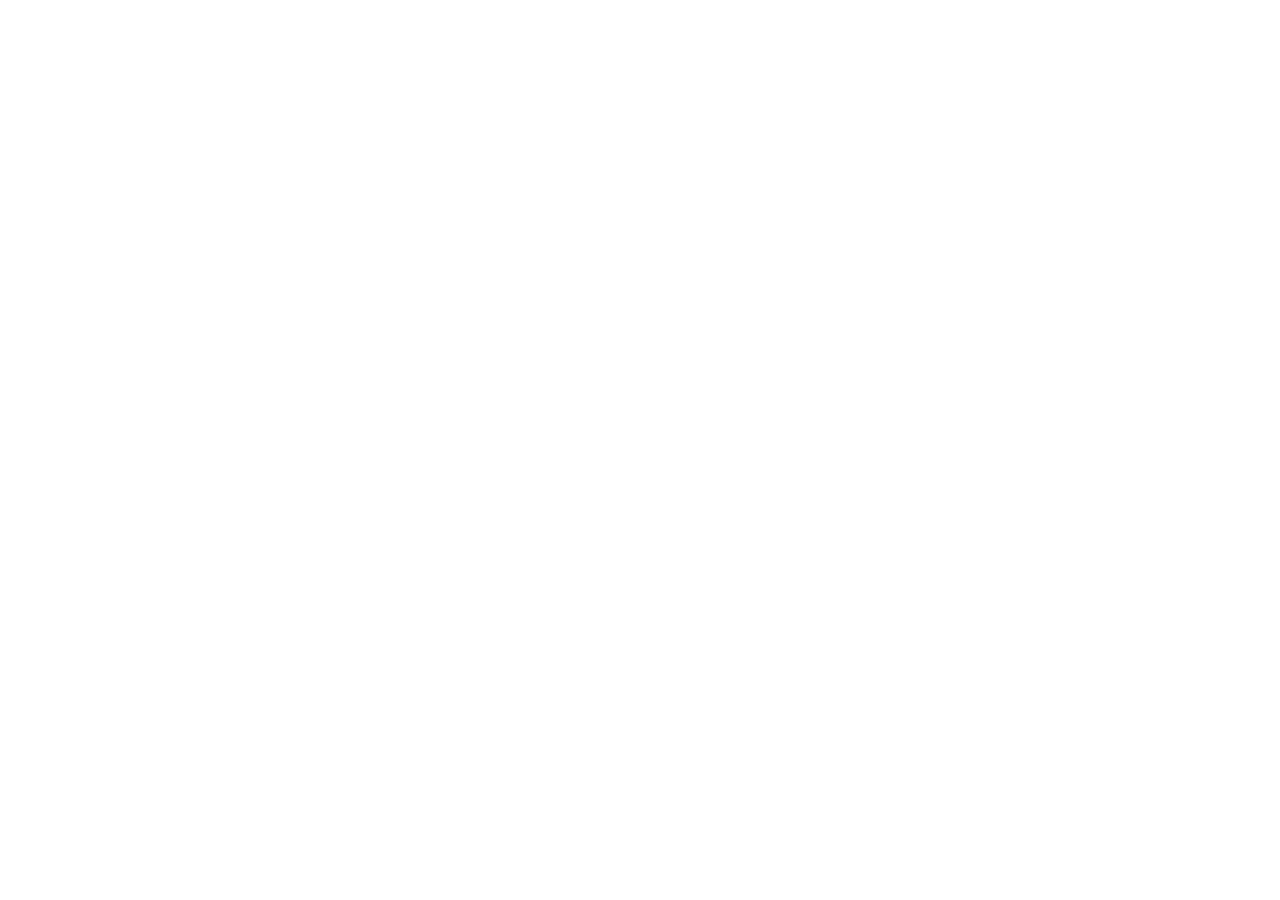
==== index.html @ 8856874f "added project files" ====
<!DOCTYPE html>
<html lang="en">
<head>
    <meta charset="UTF-8">
    <meta name="viewport" content="width=device-width, initial-scale=1.0">
    <title>AFRIRIDE</title>
    <link rel="stylesheet" href="style.css">
</head>
<body>
    
</body>
</html>
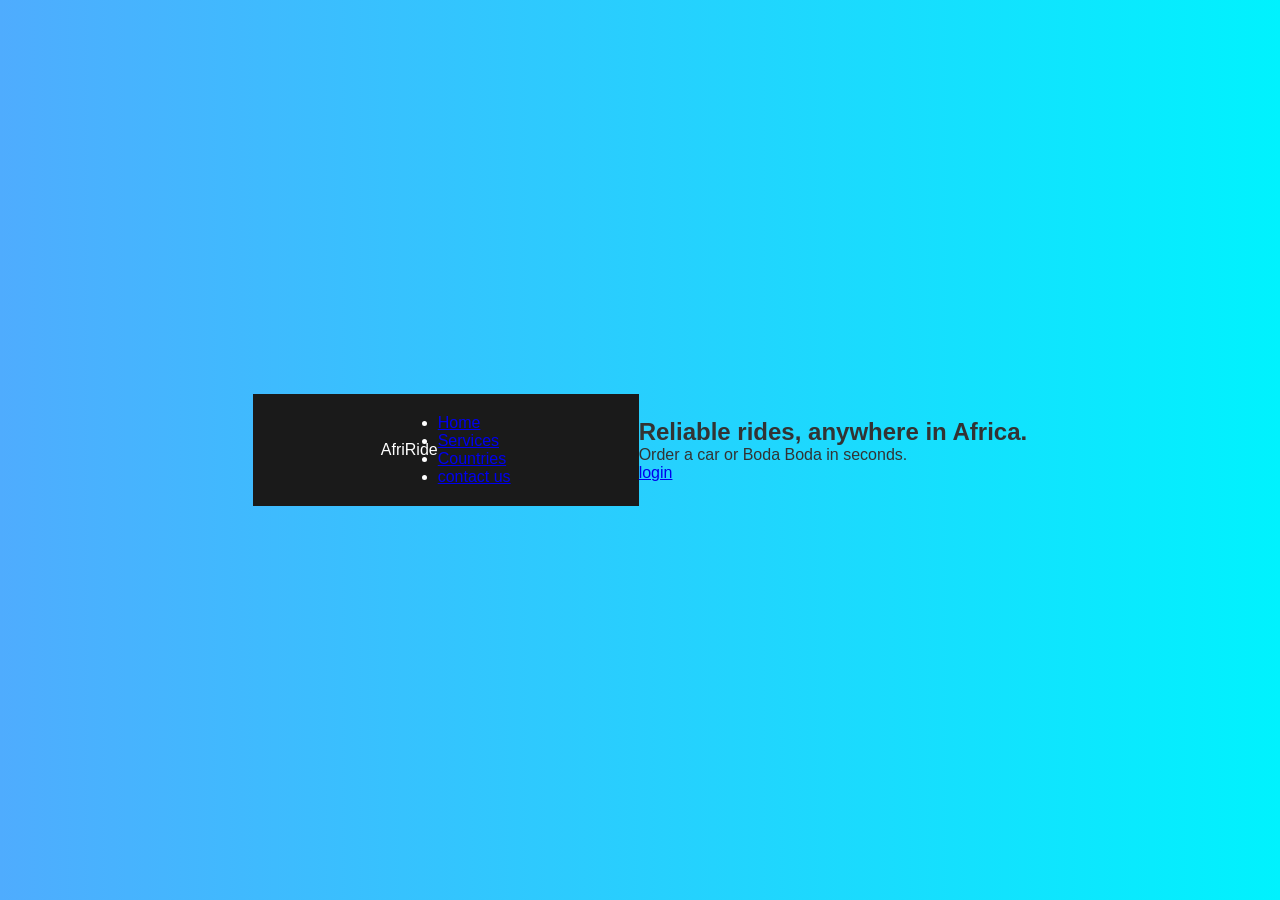
==== commit a1abf366: "added login,register, files" ====
--- a/index.html
+++ b/index.html
@@ -5,8 +5,25 @@
     <meta name="viewport" content="width=device-width, initial-scale=1.0">
     <title>AFRIRIDE</title>
     <link rel="stylesheet" href="style.css">
+    
 </head>
 <body>
-    
+     
+  <nav class="navbar">
+        <div class="logo">Afri<span>Ride</span></div>
+        <ul class="nav-links">
+            <li><a href="index.html">Home</a></li>
+            <li><a href="#">Services</a></li>
+            <li><a href="#">Countries</a></li>
+            <li><a href="#">contact us</a></li>
+        </ul>
+    </nav>
+
+    <section class="hero">
+        <div class="overlay">
+            <div class="booking-container">
+                <h1>Reliable rides, anywhere in Africa.</h1>
+                <p>Order a car or Boda Boda in seconds.</p>  
+                <a href="login.html">login</a>
 </body>
 </html>
--- a/style.css
+++ b/style.css
@@ -0,0 +1,97 @@
+* {
+    margin: 0;
+    padding: 0;
+    box-sizing: border-box;
+    font-family: 'Segoe UI', Tahoma, Geneva, Verdana, sans-serif;
+}
+
+body {
+    background-color: #f4f4f9;
+    color: #333;
+}
+
+
+.navbar {
+    display: flex;
+    justify-content: space-between;
+    align-items: center;
+    padding: 20px 10%;
+    background: #1a1a1a;
+    color: white;
+}
+
+body {
+    margin: 0;
+    padding: 0;
+    font-family: Arial, sans-serif;
+    background: linear-gradient(to right, #4facfe, #00f2fe);
+    height: 100vh;
+    display: flex;
+    justify-content: center;
+    align-items: center;
+}
+
+
+.login-box {
+    background: white;
+    padding: 30px;
+    width: 320px;
+    border-radius: 12px;
+    box-shadow: 0 8px 20px rgba(0,0,0,0.2);
+    text-align: center;
+}
+
+
+.login-box h2 {
+    margin-bottom: 20px;
+}
+
+
+.login-box input {
+    width: 100%;
+    padding: 12px;
+    margin: 10px 0;
+    border: 1px solid #ccc;
+    border-radius: 6px;
+    outline: none;
+    transition: 0.3s;
+}
+
+
+.login-box input:focus {
+    border-color: #4facfe;
+    box-shadow: 0 0 5px rgba(79,172,254,0.5);
+}
+
+
+.login-box button {
+    width: 100%;
+    padding: 12px;
+    background: #4facfe;
+    border: none;
+    color: white;
+    font-size: 16px;
+    border-radius: 6px;
+    cursor: pointer;
+    transition: 0.3s;
+}
+
+
+.login-box button:hover {
+    background: #007bff;
+}
+
+
+.login-box .link {
+    margin-top: 15px;
+    font-size: 14px;
+}
+
+.login-box .link a {
+    text-decoration: none;
+    color: #007bff;
+}
+
+.login-box .link a:hover {
+    text-decoration: underline;
+}
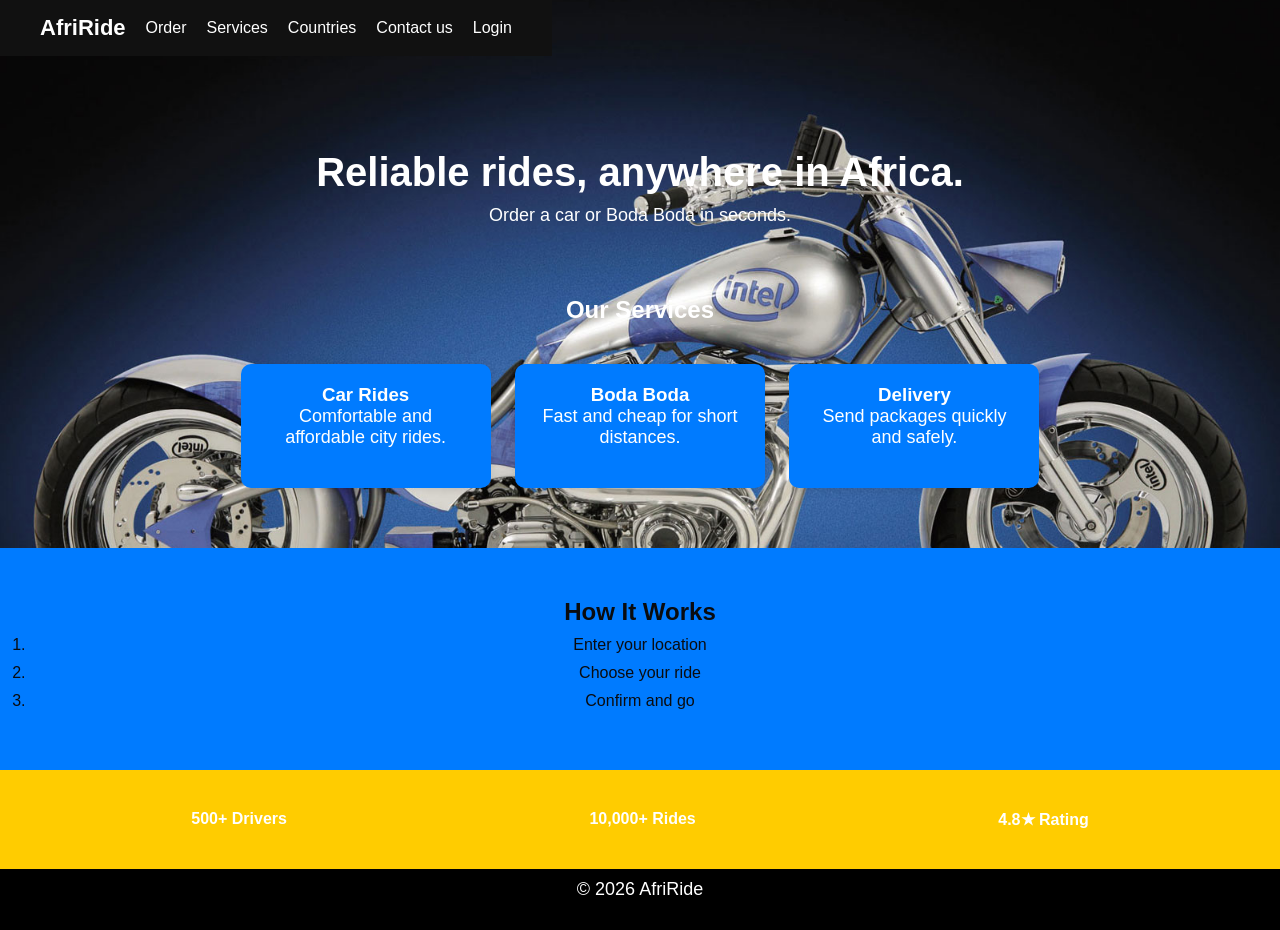
==== commit c5735812: "added codes in index.html,stlte.css,book.html,book.css" ====
--- a/index.html
+++ b/index.html
@@ -12,10 +12,11 @@
   <nav class="navbar">
         <div class="logo">Afri<span>Ride</span></div>
         <ul class="nav-links">
-            <li><a href="index.html">Home</a></li>
-            <li><a href="#">Services</a></li>
+            <li><a href="book.html">Order</a></li>
+            <li><a href="service.html">Services</a></li>
             <li><a href="#">Countries</a></li>
-            <li><a href="#">contact us</a></li>
+            <li><a href="#">Contact us</a></li>
+            <li><a href="login.html">Login</a></li>
         </ul>
     </nav>
 
@@ -24,6 +25,37 @@
             <div class="booking-container">
                 <h1>Reliable rides, anywhere in Africa.</h1>
                 <p>Order a car or Boda Boda in seconds.</p>  
-                <a href="login.html">login</a>
+                
+               <section class="services">
+  <h2>Our Services</h2>
+  <div class="service-box">
+    <h3>Car Rides</h3>
+    <p>Comfortable and affordable city rides.</p>
+  </div>
+  <div class="service-box">
+    <h3>Boda Boda</h3>
+    <p>Fast and cheap for short distances.</p>
+  </div>
+  <div class="service-box">
+    <h3>Delivery</h3>
+    <p>Send packages quickly and safely.</p>
+  </div>
+</section> 
+<section class="how-it-works">
+  <h2>How It Works</h2>
+  <ol>
+    <li>Enter your location</li>
+    <li>Choose your ride</li>
+    <li>Confirm and go</li>
+  </ol>
+</section>
+<section class="stats">
+  <div>500+ Drivers</div>
+  <div>10,000+ Rides</div>
+  <div>4.8★ Rating</div>
+</section>
+<footer>
+  <p>© 2026 AfriRide</p>
+</footer>
 </body>
 </html>
--- a/style.css
+++ b/style.css
@@ -11,87 +11,129 @@
 }
 
 
+
 .navbar {
-    display: flex;
-    justify-content: space-between;
-    align-items: center;
-    padding: 20px 10%;
-    background: #1a1a1a;
-    color: white;
-}
-
-body {
-    margin: 0;
-    padding: 0;
-    font-family: Arial, sans-serif;
-    background: linear-gradient(to right, #4facfe, #00f2fe);
-    height: 100vh;
-    display: flex;
-    justify-content: center;
-    align-items: center;
+  display: flex;
+  justify-content: space-between;
+  align-items: center;
+  background: #111;
+  padding: 15px 40px;
+  position: fixed;
+  top: 0;
 }
 
 
-.login-box {
-    background: white;
-    padding: 30px;
-    width: 320px;
-    border-radius: 12px;
-    box-shadow: 0 8px 20px rgba(0,0,0,0.2);
-    text-align: center;
+.logo {
+  color: white;
+  font-size: 22px;
+  font-weight: bold;
 }
 
 
-.login-box h2 {
-    margin-bottom: 20px;
+.nav-links {
+  list-style: none;
+  display: flex;
+}
+
+.nav-links li {
+  margin-left: 20px;
 }
 
 
-.login-box input {
-    width: 100%;
-    padding: 12px;
-    margin: 10px 0;
-    border: 1px solid #ccc;
-    border-radius: 6px;
-    outline: none;
-    transition: 0.3s;
+.nav-links a {
+  text-decoration: none;
+  color: white;
+  font-size: 16px;
+  transition: 0.3s;
 }
 
 
-.login-box input:focus {
-    border-color: #4facfe;
-    box-shadow: 0 0 5px rgba(79,172,254,0.5);
+.nav-links a:hover {
+  color: #ffcc00;
 }
 
 
-.login-box button {
-    width: 100%;
-    padding: 12px;
-    background: #4facfe;
-    border: none;
-    color: white;
-    font-size: 16px;
-    border-radius: 6px;
-    cursor: pointer;
-    transition: 0.3s;
+.hero {
+  background: url('wallpaper-123181.jpg') no-repeat center center/cover;
+  height: 90vh;
+  color: white;
+  text-align: center;
+  padding-top: 150px;
+}
+
+.hero h1 {
+  font-size: 40px;
+  margin-bottom: 10px;
+}
+
+.hero p {
+  font-size: 18px;
+  margin-bottom: 20px;
 }
 
 
-.login-box button:hover {
-    background: #007bff;
+.btn {
+  background-color: #ffcc00;
+  color: black;
+  padding: 12px 25px;
+  border: none;
+  border-radius: 5px;
+  cursor: pointer;
+  font-size: 16px;
+}
+
+.btn:hover {
+  background-color: #e6b800;
+}
+
+.services {
+  text-align: center;
+  padding: 50px 20px;
+}
+
+.services h2 {
+  margin-bottom: 30px;
+}
+
+.service-box {
+  display: inline-block;
+  width: 250px;
+  background: #007bff;
+  margin: 10px;
+  padding: 20px;
+  border-radius: 10px;
+  box-shadow: 0 2px 8px rgba(0,0,0,0.1);
+}
+
+.how-it-works {
+  background: #007bff;
+  color: #0a0c0f;
+  text-align: center;
+  padding: 50px 20px;
+}
+
+.how-it-works ol {
+  margin: 0px;
+  padding: 0px;
+}
+
+.how-it-works li {
+  margin: 10px ;
 }
 
 
-.login-box .link {
-    margin-top: 15px;
-    font-size: 14px;
+.stats {
+  display: flex;
+  justify-content: space-around;
+  padding: 40px;
+  background: #ffcc00;
+  font-weight: bold;
 }
 
-.login-box .link a {
-    text-decoration: none;
-    color: #007bff;
-}
 
-.login-box .link a:hover {
-    text-decoration: underline;
+footer {
+  text-align: center;
+  padding: 10px;
+  background: black;
+  color: white;
 }
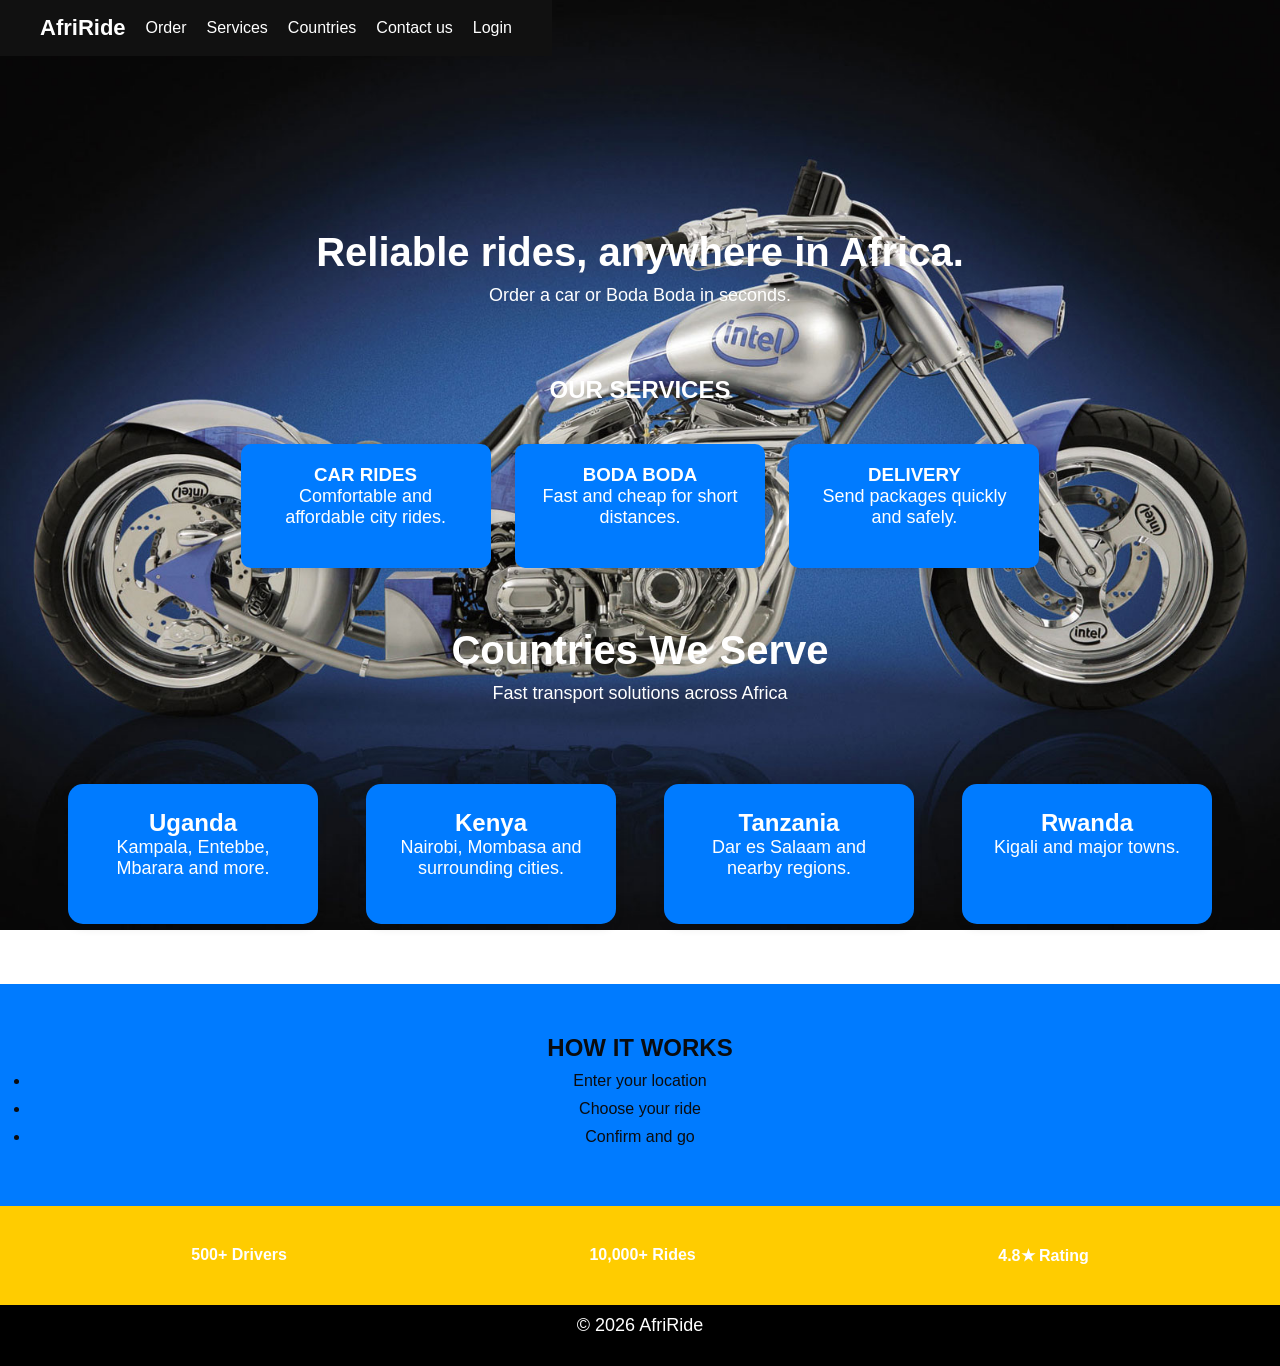
==== commit 7329b8c0: "i added codes in index.html and style.css" ====
--- a/index.html
+++ b/index.html
@@ -12,7 +12,7 @@
   <nav class="navbar">
         <div class="logo">Afri<span>Ride</span></div>
         <ul class="nav-links">
-            <li><a href="book.html">Order</a></li>
+            <li><a href="order.html">Order</a></li>
             <li><a href="service.html">Services</a></li>
             <li><a href="#">Countries</a></li>
             <li><a href="#">Contact us</a></li>
@@ -27,35 +27,69 @@
                 <p>Order a car or Boda Boda in seconds.</p>  
                 
                <section class="services">
-  <h2>Our Services</h2>
+  <h2>OUR SERVICES</h2>
   <div class="service-box">
-    <h3>Car Rides</h3>
+    <h3>CAR RIDES</h3>
     <p>Comfortable and affordable city rides.</p>
   </div>
   <div class="service-box">
-    <h3>Boda Boda</h3>
+    <h3>BODA BODA</h3>
     <p>Fast and cheap for short distances.</p>
   </div>
   <div class="service-box">
-    <h3>Delivery</h3>
+    <h3>DELIVERY</h3>
     <p>Send packages quickly and safely.</p>
   </div>
 </section> 
+
+<section class="country-header">
+    <h1>Countries We Serve</h1>
+    <p>Fast transport solutions across Africa</p>
+</section>
+
+
+<section class="countries-container">
+
+<div class="country-card">  
+    <h2>Uganda</h2>
+    <p>Kampala, Entebbe, Mbarara and more.</p>
+</div>
+
+
+<div class="country-card">
+    <h2>Kenya</h2>
+    <p>Nairobi, Mombasa and surrounding cities.</p>
+</div>
+
+<div class="country-card">
+    <h2>Tanzania</h2>
+    <p>Dar es Salaam and nearby regions.</p>
+</div>
+
+<div class="country-card">
+    <h2>Rwanda</h2>
+    <p>Kigali and major towns.</p>
+</div>
+
+</section>
+
 <section class="how-it-works">
-  <h2>How It Works</h2>
-  <ol>
+  <h2>HOW IT WORKS</h2>
+  <Ul>
     <li>Enter your location</li>
     <li>Choose your ride</li>
     <li>Confirm and go</li>
-  </ol>
+  </Ul>
 </section>
 <section class="stats">
   <div>500+ Drivers</div>
   <div>10,000+ Rides</div>
   <div>4.8★ Rating</div>
 </section>
+
 <footer>
   <p>© 2026 AfriRide</p>
 </footer>
 </body>
+  
 </html>
--- a/style.css
+++ b/style.css
@@ -5,12 +5,16 @@
     font-family: 'Segoe UI', Tahoma, Geneva, Verdana, sans-serif;
 }
 
-body {
-    background-color: #f4f4f9;
-    color: #333;
+    body{
+    background-image: url("IMAGES/wallpaper-123181.jpg");
+    background-size: cover;       
+    background-position: center;  
+    background-repeat: no-repeat;
+    background-attachment: fixed; 
+
+    margin: 0;
+    padding-top: 80px; 
 }
-
-
 
 .navbar {
   display: flex;
@@ -54,9 +58,8 @@
 
 
 .hero {
-  background: url('wallpaper-123181.jpg') no-repeat center center/cover;
   height: 90vh;
-  color: white;
+  color: rgb(255, 255, 255);
   text-align: center;
   padding-top: 150px;
 }
@@ -105,6 +108,29 @@
   box-shadow: 0 2px 8px rgba(0,0,0,0.1);
 }
 
+.countries-container{
+    display: flex;
+    flex-wrap: wrap;
+    justify-content: space-evenly;
+    gap: 40px;
+    padding: 60px;
+}
+
+.country-card{
+    width: 250px;
+    background: #007bff;
+    padding: 25px;
+    border-radius: 15px;
+    text-align: center;
+    box-shadow: 0 4px 10px rgba(0,0,0,0.1);
+    transition: 0.4s;
+}
+
+.country-card:hover{
+    transform: translateY(-10px);
+}
+
+
 .how-it-works {
   background: #007bff;
   color: #0a0c0f;
